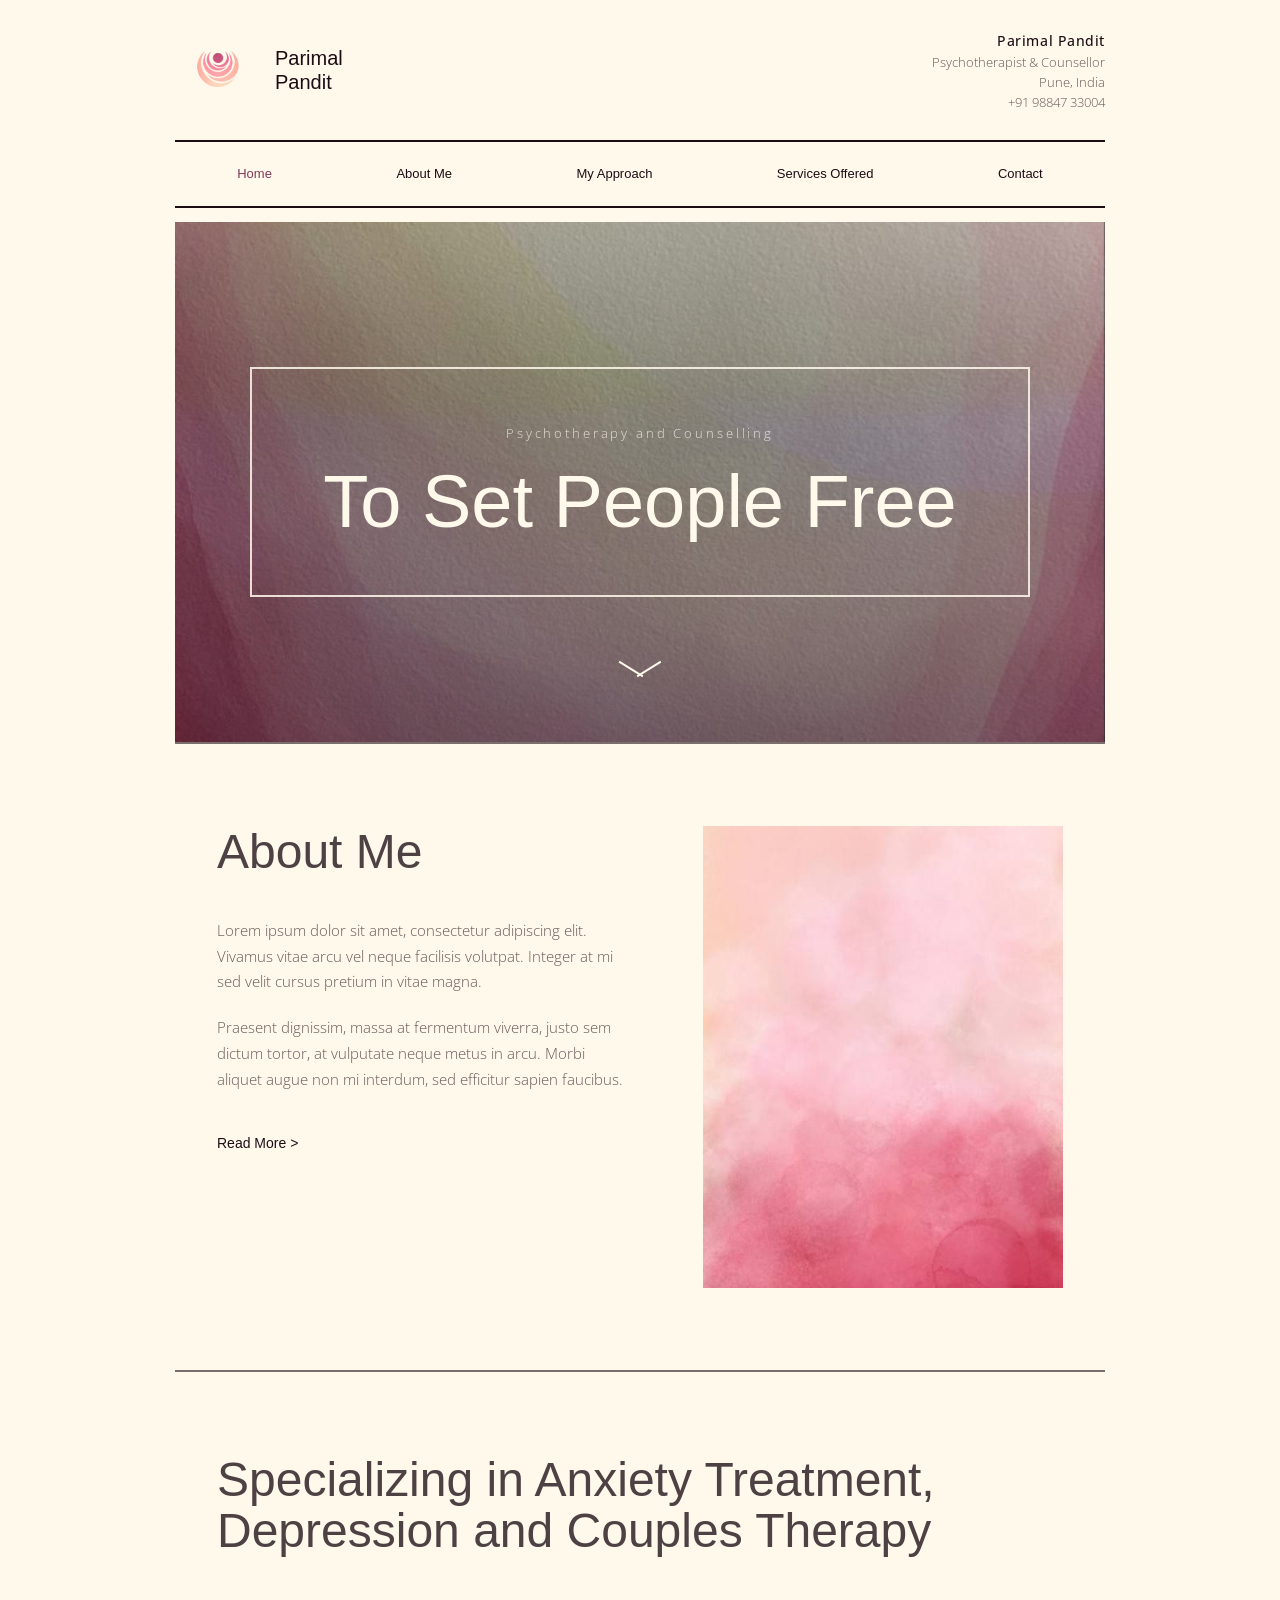
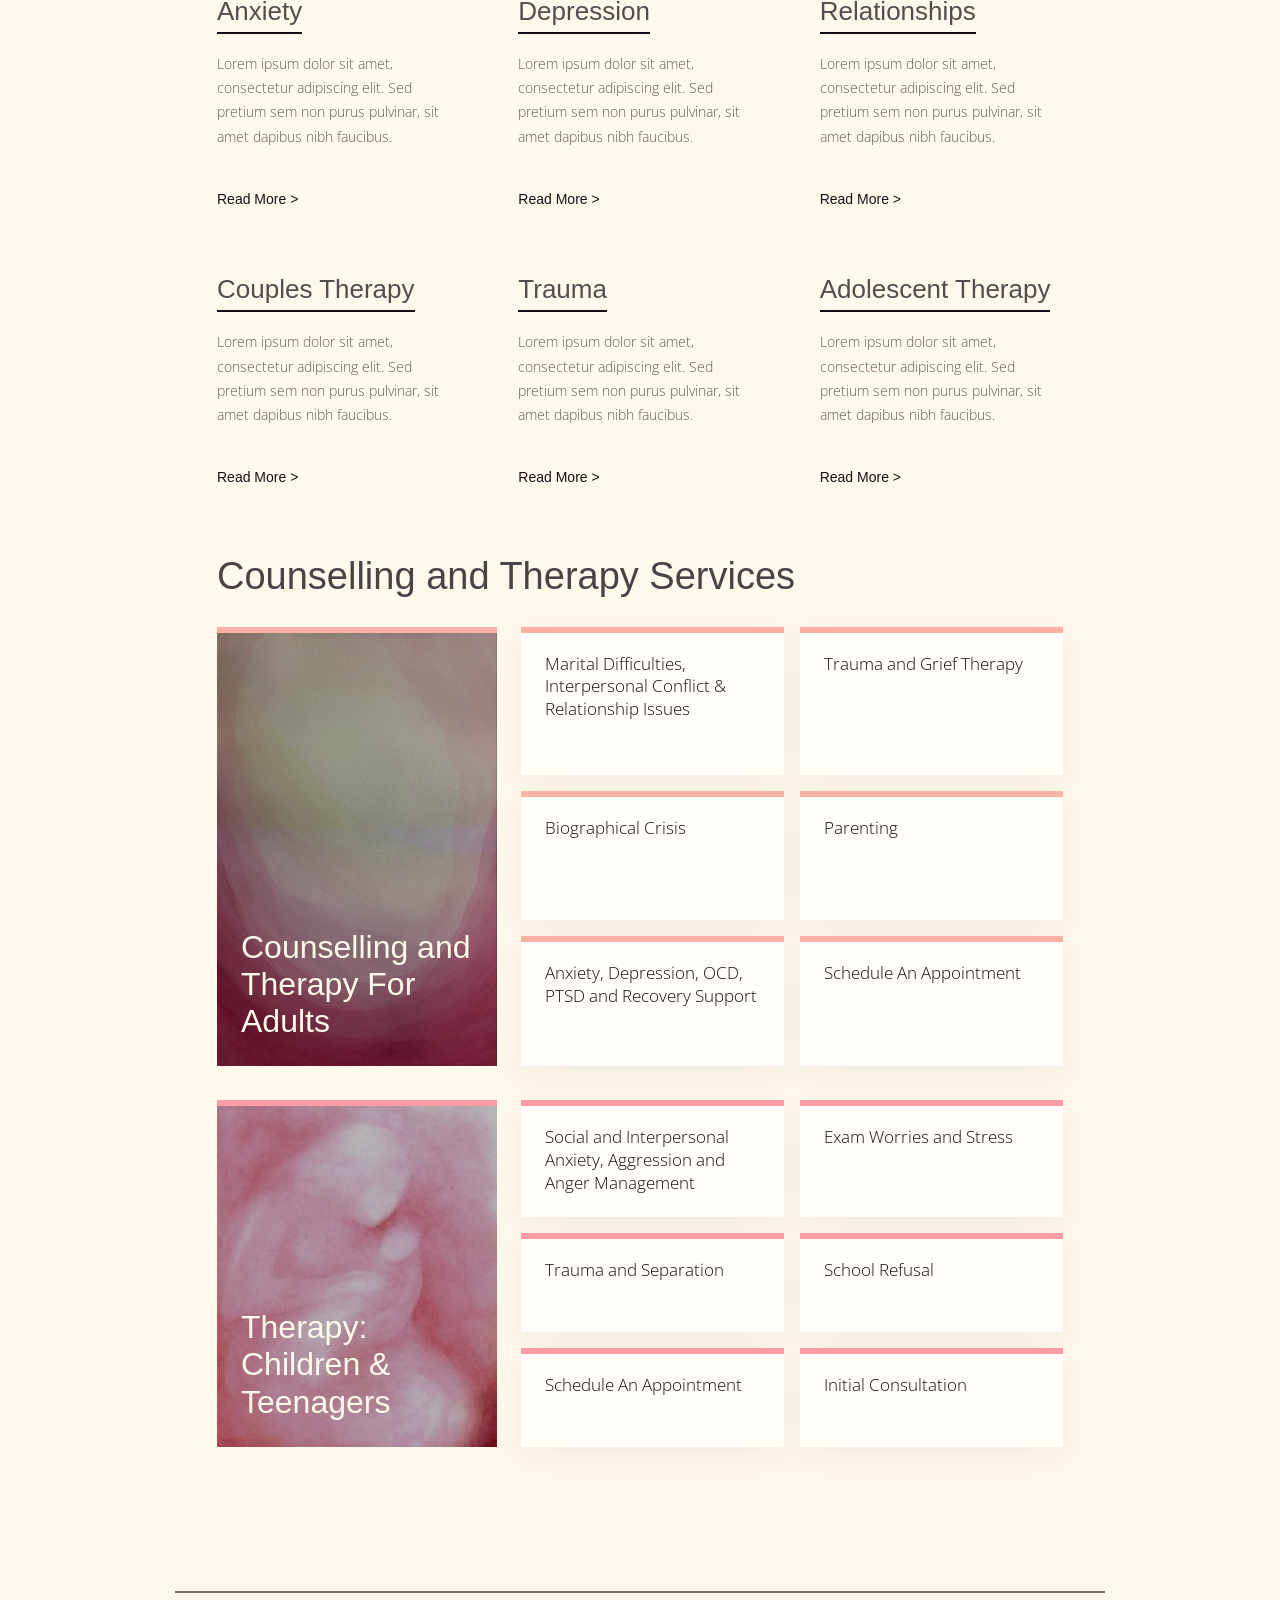
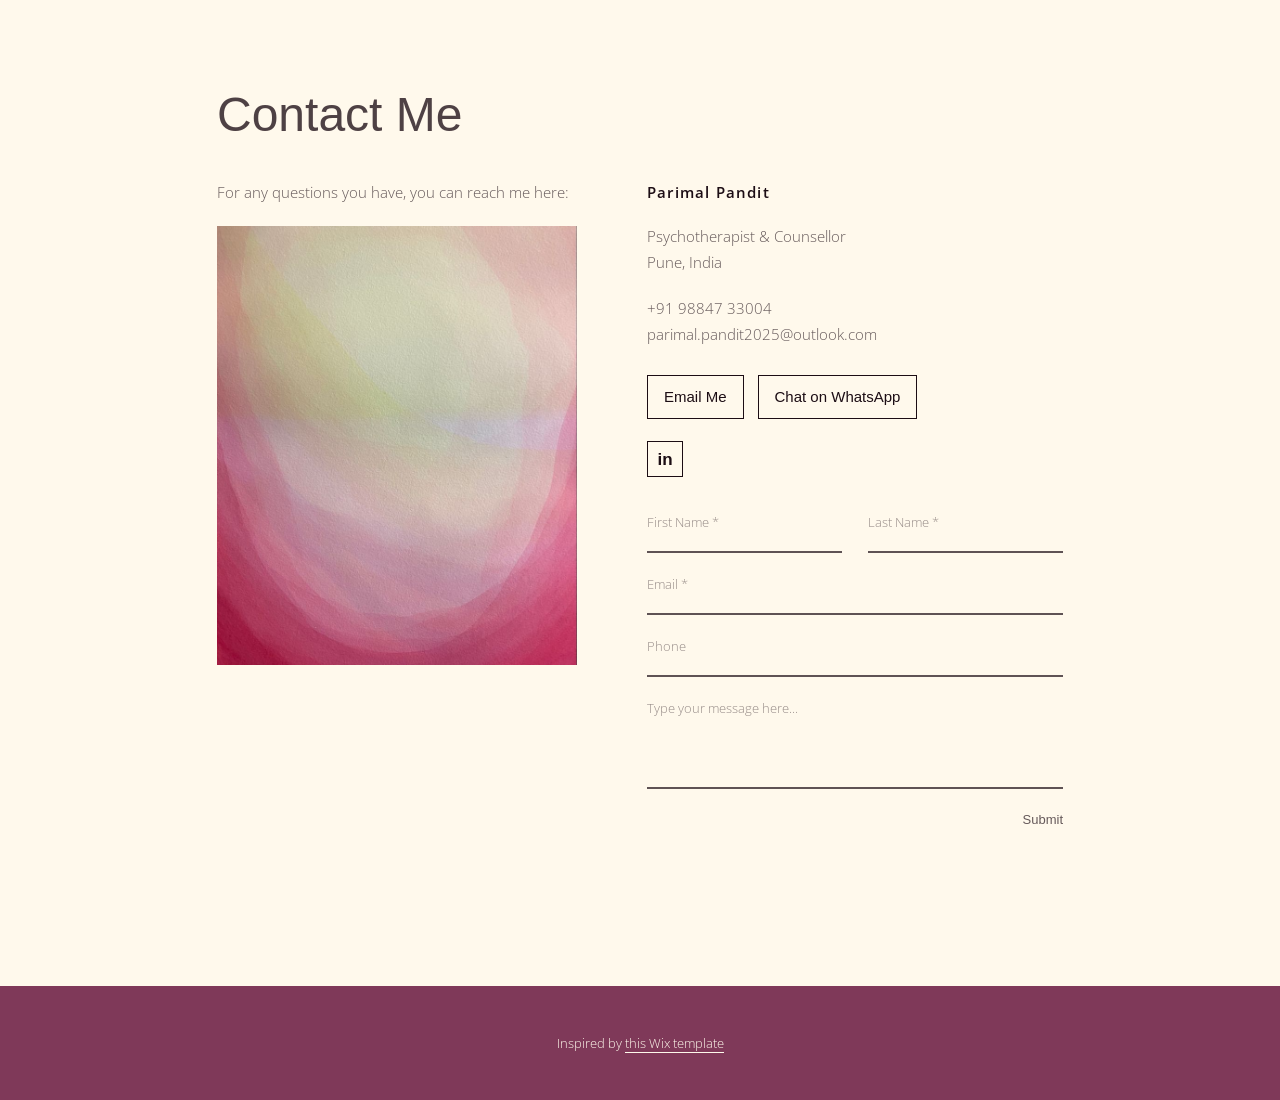
==== index.html @ c257d852 "init" ====
<!doctype html>
<html lang="en">
  <head>
    <meta charset="utf-8">
    <meta name="viewport" content="width=device-width, initial-scale=1">
    <title>Parimal Pandit | Psychotherapist &amp; Counsellor</title>
    <meta name="description" content="Personal website for psychotherapist and counsellor Parimal Pandit.">
    <link rel="icon" type="image/png" href="assets/logo.png">
    <link rel="stylesheet" href="styles.css">
  </head>
  <body>
    <header class="site-header site-shell">
      <div class="brand-row">
        <a class="brand-link" href="index.html" aria-label="Parimal Pandit home">
          <img class="brand-logo" src="assets/logo.png" alt="Parimal Pandit logo">
          <span class="brand-name"><span>Parimal</span><span>Pandit</span></span>
        </a>
        <address class="header-contact">
          <strong>Parimal Pandit</strong>
          Psychotherapist &amp; Counsellor<br>
          Pune, India<br>
          +91 98847 33004
        </address>
      </div>
      <div class="nav-wrap">
        <button class="menu-toggle" type="button" aria-label="Toggle navigation" aria-expanded="false"><span></span></button>
        <nav class="main-nav" aria-label="Main navigation">
          <a class="active" href="index.html">Home</a>
          <a href="about.html">About Me</a>
          <a href="approach.html">My Approach</a>
          <a href="services.html">Services Offered</a>
          <a href="contact.html">Contact</a>
        </nav>
      </div>
    </header>

    <main class="site-shell">
      <section class="hero" style="--hero-image: url('assets/waldorf1.jpg');">
        <div class="hero-frame">
          <div>
            <div class="eyebrow">Psychotherapy and Counselling</div>
            <h1>To Set People Free</h1>
          </div>
        </div>
        <button class="scroll-arrow" type="button" aria-label="Scroll to About Me"></button>
      </section>

      <section class="section fade-section" id="about-preview">
        <div class="two-column">
          <div>
            <h2 class="section-title">About Me</h2>
            <p>Lorem ipsum dolor sit amet, consectetur adipiscing elit. Vivamus vitae arcu vel neque facilisis volutpat. Integer at mi sed velit cursus pretium in vitae magna.</p>
            <p>Praesent dignissim, massa at fermentum viverra, justo sem dictum tortor, at vulputate neque metus in arcu. Morbi aliquet augue non mi interdum, sed efficitur sapien faucibus.</p>
            <a class="link-more" href="about.html">Read More &gt;</a>
          </div>
          <img class="portrait" src="assets/waldorf3.jpg" alt="Soft Waldorf artwork in blush and berry tones">
        </div>
      </section>

      <section class="section fade-section">
        <h2 class="section-title">Specializing in Anxiety Treatment, Depression and Couples Therapy</h2>
        <div class="specialty-grid">
          <article class="specialty-card">
            <h3>Anxiety</h3>
            <p>Lorem ipsum dolor sit amet, consectetur adipiscing elit. Sed pretium sem non purus pulvinar, sit amet dapibus nibh faucibus.</p>
            <a class="link-more" href="services.html#anxiety">Read More &gt;</a>
          </article>
          <article class="specialty-card">
            <h3>Depression</h3>
            <p>Lorem ipsum dolor sit amet, consectetur adipiscing elit. Sed pretium sem non purus pulvinar, sit amet dapibus nibh faucibus.</p>
            <a class="link-more" href="services.html#depression">Read More &gt;</a>
          </article>
          <article class="specialty-card">
            <h3>Relationships</h3>
            <p>Lorem ipsum dolor sit amet, consectetur adipiscing elit. Sed pretium sem non purus pulvinar, sit amet dapibus nibh faucibus.</p>
            <a class="link-more" href="services.html#relationships">Read More &gt;</a>
          </article>
          <article class="specialty-card">
            <h3>Couples Therapy</h3>
            <p>Lorem ipsum dolor sit amet, consectetur adipiscing elit. Sed pretium sem non purus pulvinar, sit amet dapibus nibh faucibus.</p>
            <a class="link-more" href="services.html#couples">Read More &gt;</a>
          </article>
          <article class="specialty-card">
            <h3>Trauma</h3>
            <p>Lorem ipsum dolor sit amet, consectetur adipiscing elit. Sed pretium sem non purus pulvinar, sit amet dapibus nibh faucibus.</p>
            <a class="link-more" href="services.html#trauma">Read More &gt;</a>
          </article>
          <article class="specialty-card">
            <h3>Adolescent Therapy</h3>
            <p>Lorem ipsum dolor sit amet, consectetur adipiscing elit. Sed pretium sem non purus pulvinar, sit amet dapibus nibh faucibus.</p>
            <a class="link-more" href="services.html#adolescent">Read More &gt;</a>
          </article>
        </div>

        <div class="alternate-services">
          <h2>Counselling and Therapy Services</h2>
          <div class="service-category adult-services">
            <div class="category-panel">
              <img class="category-image" src="assets/waldorf1.jpg" alt="Waldorf artwork for adult therapy">
              <h3>Counselling and Therapy For Adults</h3>
            </div>
            <div class="service-tile-grid">
              <a class="service-tile" href="services.html#relationships">Marital Difficulties, Interpersonal Conflict &amp; Relationship Issues</a>
              <a class="service-tile" href="services.html#trauma">Trauma and Grief Therapy</a>
              <a class="service-tile" href="services.html#depression">Biographical Crisis</a>
              <a class="service-tile" href="services.html#parenting">Parenting</a>
              <a class="service-tile" href="services.html#anxiety">Anxiety, Depression, OCD, PTSD and Recovery Support</a>
              <a class="service-tile" href="contact.html">Schedule An Appointment</a>
            </div>
          </div>
          <div class="service-category youth-services">
            <div class="category-panel">
              <img class="category-image" src="assets/waldorf2.jpg" alt="Waldorf artwork for child and teen therapy">
              <h3>Therapy: Children &amp; Teenagers</h3>
            </div>
            <div class="service-tile-grid">
              <a class="service-tile" href="services.html#adolescent">Social and Interpersonal Anxiety, Aggression and Anger Management</a>
              <a class="service-tile" href="services.html#adolescent">Exam Worries and Stress</a>
              <a class="service-tile" href="services.html#trauma">Trauma and Separation</a>
              <a class="service-tile" href="services.html#adolescent">School Refusal</a>
              <a class="service-tile" href="contact.html">Schedule An Appointment</a>
              <a class="service-tile" href="contact.html">Initial Consultation</a>
            </div>
          </div>
        </div>
      </section>

      <section class="section contact-section fade-section">
        <h2 class="section-title">Contact Me</h2>
        <div class="contact-block">
          <div>
            <p>For any questions you have, you can reach me here:</p>
            <img class="contact-image" src="assets/waldorf1.jpg" alt="Soft Waldorf artwork in pink and cream">
          </div>
          <div class="contact-details">
            <strong>Parimal Pandit</strong>
            <p>Psychotherapist &amp; Counsellor<br>Pune, India</p>
            <p>+91 98847 33004<br>parimal.pandit2025@outlook.com</p>
            <div class="contact-actions">
              <a class="contact-action" href="mailto:parimal.pandit2025@outlook.com">Email Me</a>
              <a class="contact-action" href="https://wa.me/919884733004" target="_blank" rel="noopener">Chat on WhatsApp</a>
            </div>
            <div class="social-links" aria-label="Social links">
              <a class="social-link" href="https://www.linkedin.com/in/parimal-pandit/" target="_blank" rel="noopener" aria-label="LinkedIn">in</a>
            </div>
            <div class="placeholder-form" aria-label="Contact form placeholder">
              <div class="form-row">
                <div class="field">First Name *</div>
                <div class="field">Last Name *</div>
              </div>
              <div class="field">Email *</div>
              <div class="field">Phone</div>
              <div class="field message-field">Type your message here...</div>
              <span class="submit-note">Submit</span>
            </div>
          </div>
        </div>
      </section>
    </main>

    <footer class="site-footer">Inspired by <a href="https://www.wix.com/website-template/view/html/2077?originUrl=https%3A%2F%2Fwww.wix.com%2Fwebsite%2Ftemplates%3Fcriteria%3DCounselling%2BProfessional%26page%3D2&amp;tpClick=view_button&amp;esi=bfe57ac5-c9e4-4054-bc89-b9bd204e4004" target="_blank" rel="noopener">this Wix template</a></footer>
    <script src="script.js"></script>
  </body>
</html>
---- styles.css ----
@import url("https://fonts.googleapis.com/css2?family=Open+Sans:wght@300;400;600;700&display=swap");

:root {
  --heading-font: Futura, "Futura PT", "Avenir Next", Avenir, Montserrat, sans-serif;
  --body-font: "Open Sans", "Helvetica Neue", Arial, sans-serif;
}

:root {
  --coffee-bean: #1c0d14;
  --vintage-berry: #7f3959;
  --cotton-candy: #fc9ca7;
  --powder-blush: #fcb1a6;
  --almond-silk: #ffdccc;
  --floral-white: #fff9ec;
  --paper: #fffdf7;
  --line: rgba(28, 13, 20, 0.58);
  --muted: rgba(28, 13, 20, 0.68);
  --shadow: 0 18px 46px rgba(28, 13, 20, 0.08);
}

* {
  box-sizing: border-box;
}

html {
  scroll-behavior: smooth;
}

body {
  margin: 0;
  background: var(--floral-white);
  color: var(--coffee-bean);
  font-family: var(--body-font);
  font-size: 15px;
  font-weight: 300;
  line-height: 1.72;
}

body.menu-open {
  overflow: hidden;
}

img {
  display: block;
  max-width: 100%;
}

a {
  color: inherit;
  text-decoration: none;
}

p {
  margin: 0 0 20px;
  color: var(--muted);
  font-weight: 300;
}

.site-shell {
  width: min(930px, calc(100% - 36px));
  margin: 0 auto;
}

.site-header {
  padding-top: 28px;
}

.brand-row {
  display: flex;
  align-items: center;
  justify-content: space-between;
  gap: 28px;
  padding-bottom: 26px;
}

.brand-link {
  display: inline-flex;
  align-items: center;
  gap: 14px;
}

.brand-logo {
  width: 86px;
  height: 86px;
  object-fit: contain;
}

.brand-name {
  display: grid;
  gap: 2px;
  font-family: var(--heading-font);
  font-size: 20px;
  font-weight: 300;
  line-height: 1.08;
  letter-spacing: 0;
}

.header-contact {
  text-align: right;
  color: var(--muted);
  font-size: 13px;
  font-style: normal;
  line-height: 1.55;
}

.header-contact strong {
  display: block;
  color: var(--coffee-bean);
  font-size: 14px;
  font-weight: 500;
  letter-spacing: 0.04em;
}

.nav-wrap {
  border-top: 2px solid var(--coffee-bean);
  border-bottom: 2px solid var(--coffee-bean);
  position: relative;
}

.menu-toggle {
  display: none;
  width: 44px;
  height: 44px;
  margin: 0 auto;
  border: 0;
  background: transparent;
  color: var(--coffee-bean);
  cursor: pointer;
}

.menu-toggle span,
.menu-toggle::before,
.menu-toggle::after {
  display: block;
  width: 22px;
  height: 2px;
  margin: 5px auto;
  content: "";
  background: currentColor;
  transition: transform 180ms ease, opacity 180ms ease;
}

.menu-open .menu-toggle span {
  opacity: 0;
}

.menu-open .menu-toggle::before {
  transform: translateY(7px) rotate(45deg);
}

.menu-open .menu-toggle::after {
  transform: translateY(-7px) rotate(-45deg);
}

.main-nav {
  display: flex;
  align-items: center;
  justify-content: space-around;
  min-height: 64px;
}

.main-nav a {
  padding: 18px 12px;
  color: var(--coffee-bean);
  font-family: var(--heading-font);
  font-size: 13px;
  font-weight: 300;
  transition: color 180ms ease;
}

.main-nav a:hover,
.main-nav a:focus,
.main-nav a.active {
  color: var(--vintage-berry);
}

.hero {
  margin-top: 14px;
  min-height: 520px;
  display: grid;
  place-items: center;
  position: relative;
  overflow: hidden;
  background: var(--coffee-bean);
}

.hero::before {
  position: absolute;
  inset: 0;
  content: "";
  background: linear-gradient(rgba(28, 13, 20, 0.22), rgba(28, 13, 20, 0.5)),
    var(--hero-image) center / cover;
  filter: saturate(0.9);
}

.hero-frame {
  position: relative;
  width: min(780px, calc(100% - 72px));
  min-height: 230px;
  display: grid;
  place-items: center;
  border: 2px solid rgba(255, 249, 236, 0.86);
  color: var(--floral-white);
  text-align: center;
  padding: 40px 24px;
}

.eyebrow {
  margin-bottom: 18px;
  font-size: 13px;
  letter-spacing: 0.22em;
  color: rgba(255, 249, 236, 0.82);
}

h1,
h2,
h3 {
  margin: 0;
  font-family: var(--heading-font);
  font-weight: 300;
  line-height: 1.08;
  letter-spacing: 0;
}

.hero h1 {
  font-size: clamp(44px, 8vw, 74px);
  color: var(--floral-white);
}

.scroll-arrow {
  position: absolute;
  bottom: 48px;
  left: 50%;
  width: 58px;
  height: 44px;
  transform: translateX(-50%);
  border: 0;
  background: transparent;
  color: var(--floral-white);
  cursor: pointer;
}

.scroll-arrow::before,
.scroll-arrow::after {
  position: absolute;
  top: 18px;
  width: 28px;
  height: 2px;
  content: "";
  background: currentColor;
}

.scroll-arrow::before {
  left: 6px;
  transform: rotate(32deg);
}

.scroll-arrow::after {
  right: 6px;
  transform: rotate(-32deg);
}

.section {
  padding: 82px 42px;
  border-top: 2px solid var(--line);
}

.contact-section {
  margin-top: 28px;
  padding-top: 96px;
}

.section:first-child {
  border-top: 0;
}

.section-title {
  margin-bottom: 40px;
  font-size: clamp(34px, 4vw, 48px);
  color: rgba(28, 13, 20, 0.78);
}

.page-title {
  padding-top: 44px;
  border-top: 2px solid var(--line);
}

.two-column {
  display: grid;
  grid-template-columns: minmax(0, 1fr) minmax(280px, 360px);
  gap: 74px;
  align-items: start;
}

.text-columns {
  display: grid;
  grid-template-columns: 1fr 1fr;
  gap: 58px;
}

.portrait,
.wide-image,
.contact-image,
.category-image {
  width: 100%;
  object-fit: cover;
  background: var(--almond-silk);
}

.portrait {
  aspect-ratio: 0.78;
  min-height: 430px;
}

.wide-image {
  aspect-ratio: 2.4;
  margin-bottom: 42px;
}

.link-more,
.back-link {
  display: inline-flex;
  align-items: center;
  margin-top: 18px;
  color: var(--coffee-bean);
  font-family: var(--heading-font);
  font-size: 14px;
  font-weight: 500;
  transition: color 180ms ease;
}

.link-more:hover,
.link-more:focus,
.back-link:hover,
.back-link:focus {
  color: var(--vintage-berry);
}

.specialty-grid {
  display: grid;
  grid-template-columns: repeat(3, 1fr);
  gap: 64px 58px;
}

.specialty-card h3,
.service-detail h2 {
  display: inline-block;
  margin-bottom: 18px;
  padding-bottom: 7px;
  border-bottom: 2px solid var(--coffee-bean);
  color: rgba(28, 13, 20, 0.74);
  font-size: 26px;
  font-style: normal;
}

.specialty-card p {
  font-size: 14px;
}

.alternate-services {
  padding-top: 66px;
}

.alternate-services h2 {
  margin-bottom: 30px;
  color: rgba(28, 13, 20, 0.78);
  font-size: clamp(28px, 3vw, 38px);
}

.service-category {
  display: grid;
  grid-template-columns: minmax(220px, 280px) 1fr;
  gap: 24px;
  margin-bottom: 34px;
  --category-accent: var(--powder-blush);
}

.adult-services {
  --category-accent: var(--powder-blush);
}

.youth-services {
  --category-accent: var(--cotton-candy);
}

.category-image {
  min-height: 236px;
  height: 100%;
  filter: brightness(0.72) saturate(0.82);
}

.category-panel {
  position: relative;
  overflow: hidden;
  border-top: 6px solid var(--category-accent);
}

.category-panel h3 {
  position: absolute;
  inset: auto 24px 26px 24px;
  color: var(--floral-white);
  font-family: var(--heading-font);
  font-size: clamp(24px, 2.6vw, 32px);
  font-weight: 300;
  line-height: 1.16;
}

.service-tile-grid {
  display: grid;
  grid-template-columns: repeat(2, 1fr);
  gap: 16px;
}

.service-tile {
  min-height: 96px;
  padding: 20px 24px;
  border-top: 6px solid var(--category-accent);
  background: var(--paper);
  color: var(--coffee-bean);
  font-weight: 300;
  font-size: 17px;
  line-height: 1.34;
  box-shadow: 0 10px 28px rgba(28, 13, 20, 0.055);
  transition: border-color 180ms ease, color 180ms ease, transform 180ms ease;
}

.service-tile:hover,
.service-tile:focus {
  border-top-color: var(--vintage-berry);
  color: var(--vintage-berry);
  transform: translateY(-2px);
}

.page-hero {
  margin-top: 58px;
}

.banner {
  margin-top: 14px;
  padding: 62px 46px;
  background: var(--coffee-bean);
  color: var(--floral-white);
}

.banner h1 {
  max-width: 620px;
  font-size: clamp(38px, 5vw, 58px);
}

.page-content {
  padding: 68px 42px 72px;
}

.service-list {
  display: grid;
  gap: 62px;
}

.service-detail {
  border-bottom: 2px solid var(--line);
  padding-bottom: 44px;
}

.service-detail:last-child {
  border-bottom: 0;
}

.service-detail p {
  max-width: 820px;
}

.meta-row {
  display: flex;
  flex-wrap: wrap;
  gap: 12px;
  margin-top: 22px;
}

.tag,
.price {
  display: inline-flex;
  align-items: center;
  justify-content: center;
  min-height: 38px;
  padding: 8px 16px;
  border: 1px solid var(--coffee-bean);
  color: var(--coffee-bean);
  background: transparent;
  font-weight: 600;
  font-size: 12px;
  letter-spacing: 0.12em;
  text-transform: uppercase;
  transition: background 180ms ease, color 180ms ease, border-color 180ms ease;
}

.price {
  font-size: 16px;
  letter-spacing: 0.05em;
}

.tag:hover,
.tag:focus,
.price:hover,
.price:focus {
  background: var(--coffee-bean);
  border-color: var(--coffee-bean);
  color: var(--floral-white);
}

.contact-block {
  display: grid;
  grid-template-columns: minmax(260px, 360px) 1fr;
  gap: 70px;
}

.contact-image {
  aspect-ratio: 0.82;
}

.contact-details {
  color: var(--muted);
}

.contact-details strong {
  display: block;
  margin-bottom: 18px;
  color: var(--coffee-bean);
  font-weight: 600;
  letter-spacing: 0.08em;
}

.contact-actions {
  display: flex;
  flex-wrap: wrap;
  gap: 14px;
  margin-top: 28px;
}

.contact-action {
  display: inline-flex;
  align-items: center;
  justify-content: center;
  min-height: 42px;
  padding: 8px 16px;
  width: fit-content;
  border: 1px solid var(--coffee-bean);
  color: var(--coffee-bean);
  font-family: var(--heading-font);
  font-weight: 400;
  transition: background 180ms ease, color 180ms ease, border-color 180ms ease;
}

.contact-action:hover,
.contact-action:focus {
  background: var(--coffee-bean);
  color: var(--floral-white);
  border-color: var(--coffee-bean);
}

.social-links {
  display: flex;
  gap: 12px;
  margin-top: 22px;
}

.social-link {
  display: inline-grid;
  width: 36px;
  height: 36px;
  place-items: center;
  border: 1px solid var(--coffee-bean);
  color: var(--coffee-bean);
  font-family: Arial, sans-serif;
  font-size: 17px;
  font-weight: 700;
  line-height: 1;
  transition: background 180ms ease, color 180ms ease, border-color 180ms ease;
}

.social-link:hover,
.social-link:focus {
  background: var(--vintage-berry);
  color: var(--floral-white);
  border-color: var(--vintage-berry);
}

.placeholder-form {
  margin-top: 34px;
  display: grid;
  gap: 20px;
}

.form-row {
  display: grid;
  grid-template-columns: 1fr 1fr;
  gap: 26px;
}

.field {
  min-height: 42px;
  border-bottom: 2px solid rgba(28, 13, 20, 0.7);
  color: rgba(28, 13, 20, 0.46);
  font-size: 13px;
  font-weight: 300;
}

.message-field {
  min-height: 92px;
}

.submit-note {
  justify-self: end;
  color: var(--muted);
  font-family: var(--heading-font);
  font-size: 13px;
  font-weight: 300;
}

.site-footer {
  margin-top: 72px;
  padding: 46px 20px;
  background: var(--vintage-berry);
  color: var(--floral-white);
  text-align: center;
  font-size: 13px;
}

.site-footer a {
  border-bottom: 1px solid currentColor;
}

.fade-section {
  opacity: 0;
  transform: translateY(24px);
  transition: opacity 700ms ease, transform 700ms ease;
}

.fade-section.is-visible {
  opacity: 1;
  transform: translateY(0);
}

@media (prefers-reduced-motion: reduce) {
  html {
    scroll-behavior: auto;
  }

  .fade-section {
    opacity: 1;
    transform: none;
    transition: none;
  }
}

@media (max-width: 820px) {
  .brand-row,
  .two-column,
  .text-columns,
  .service-category,
  .contact-block {
    grid-template-columns: 1fr;
  }

  .brand-row {
    display: grid;
    justify-items: center;
    text-align: center;
  }

  .header-contact {
    text-align: center;
  }

  .menu-toggle {
    display: block;
  }

  .main-nav {
    display: none;
    min-height: 0;
    padding: 8px 0 18px;
  }

  .menu-open .main-nav {
    display: grid;
  }

  .main-nav a {
    text-align: center;
    padding: 10px 12px;
  }

  .hero {
    min-height: 470px;
  }

  .hero-frame {
    width: min(100% - 36px, 680px);
  }

  .section,
  .page-content {
    padding-left: 0;
    padding-right: 0;
  }

  .specialty-grid,
  .service-tile-grid {
    grid-template-columns: 1fr;
  }

  .category-image {
    min-height: 260px;
  }

  .form-row {
    grid-template-columns: 1fr;
  }
}

@media (max-width: 520px) {
  .site-shell {
    width: min(100% - 26px, 930px);
  }

  .site-header {
    padding-top: 18px;
  }

  .brand-logo {
    width: 74px;
    height: 74px;
  }

  .hero {
    min-height: 430px;
  }

  .section {
    padding-top: 58px;
    padding-bottom: 58px;
  }

  .service-tile {
    padding: 24px;
  }
}
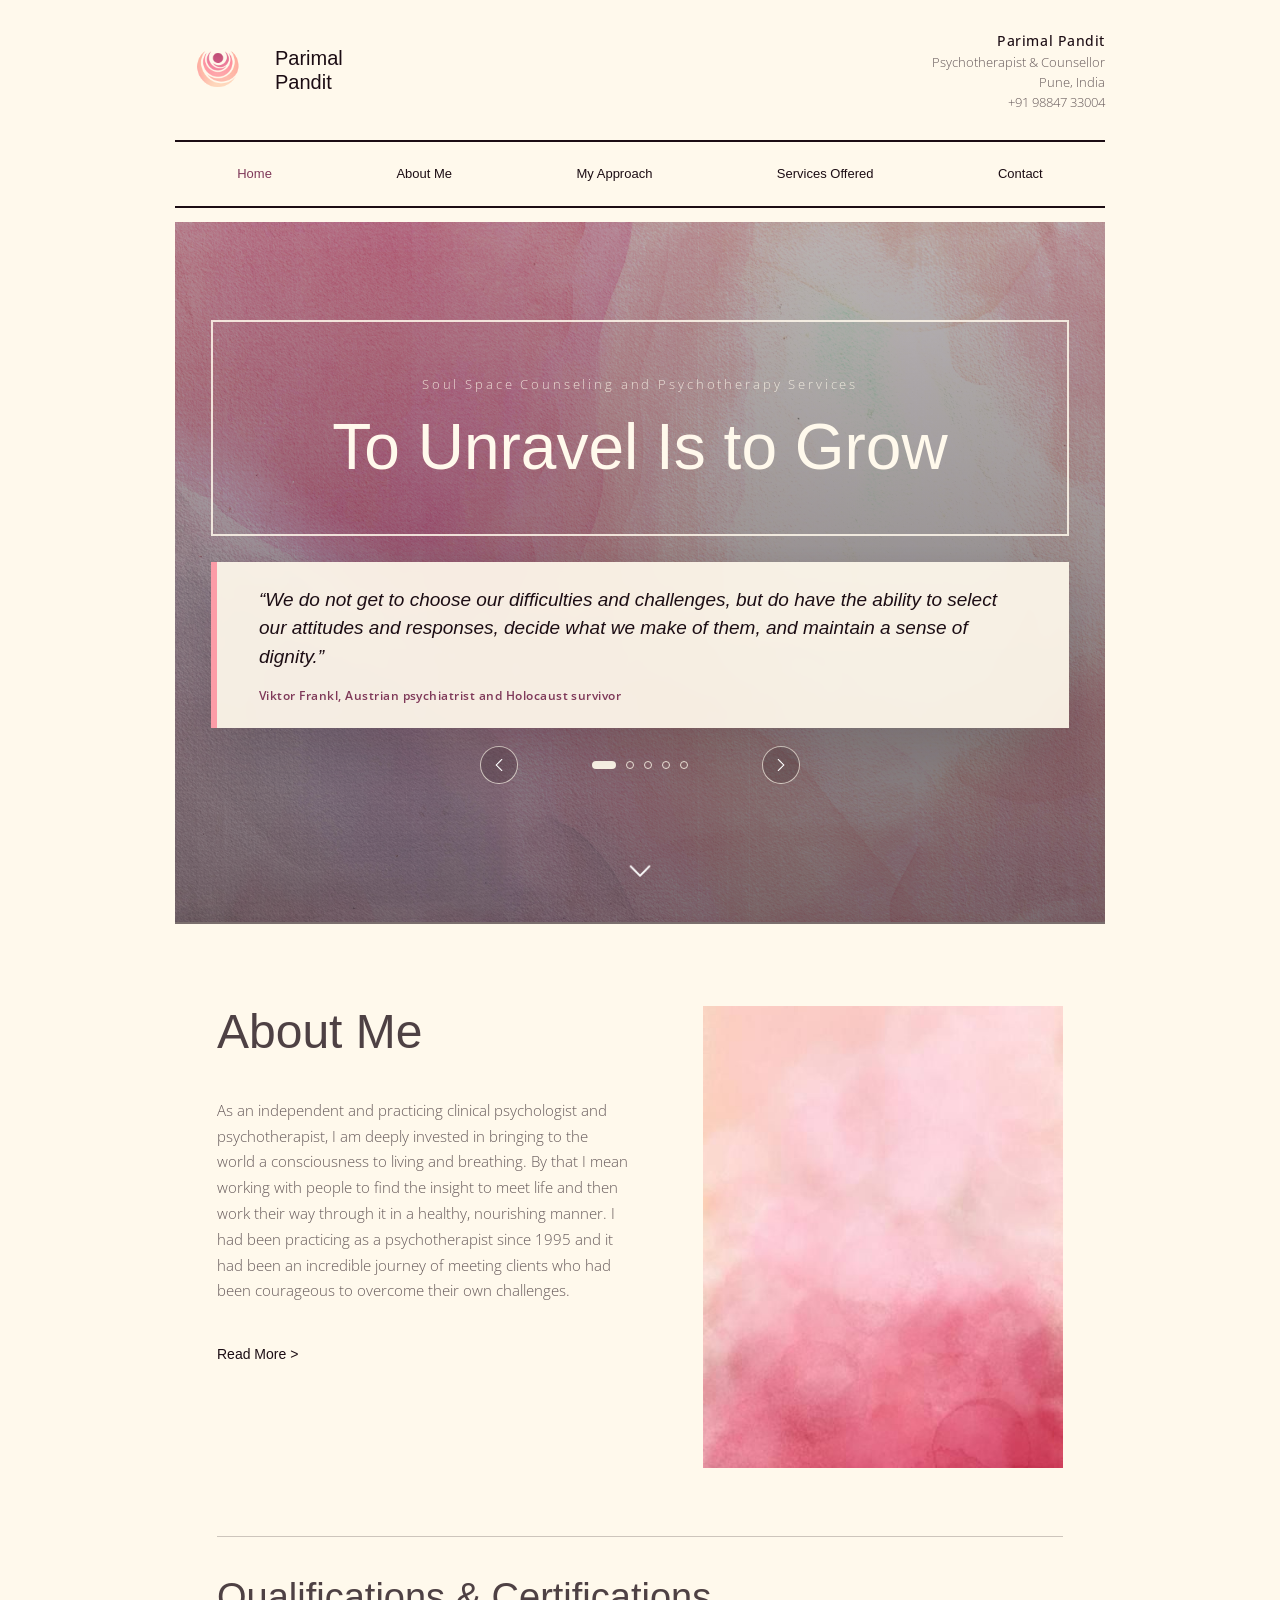
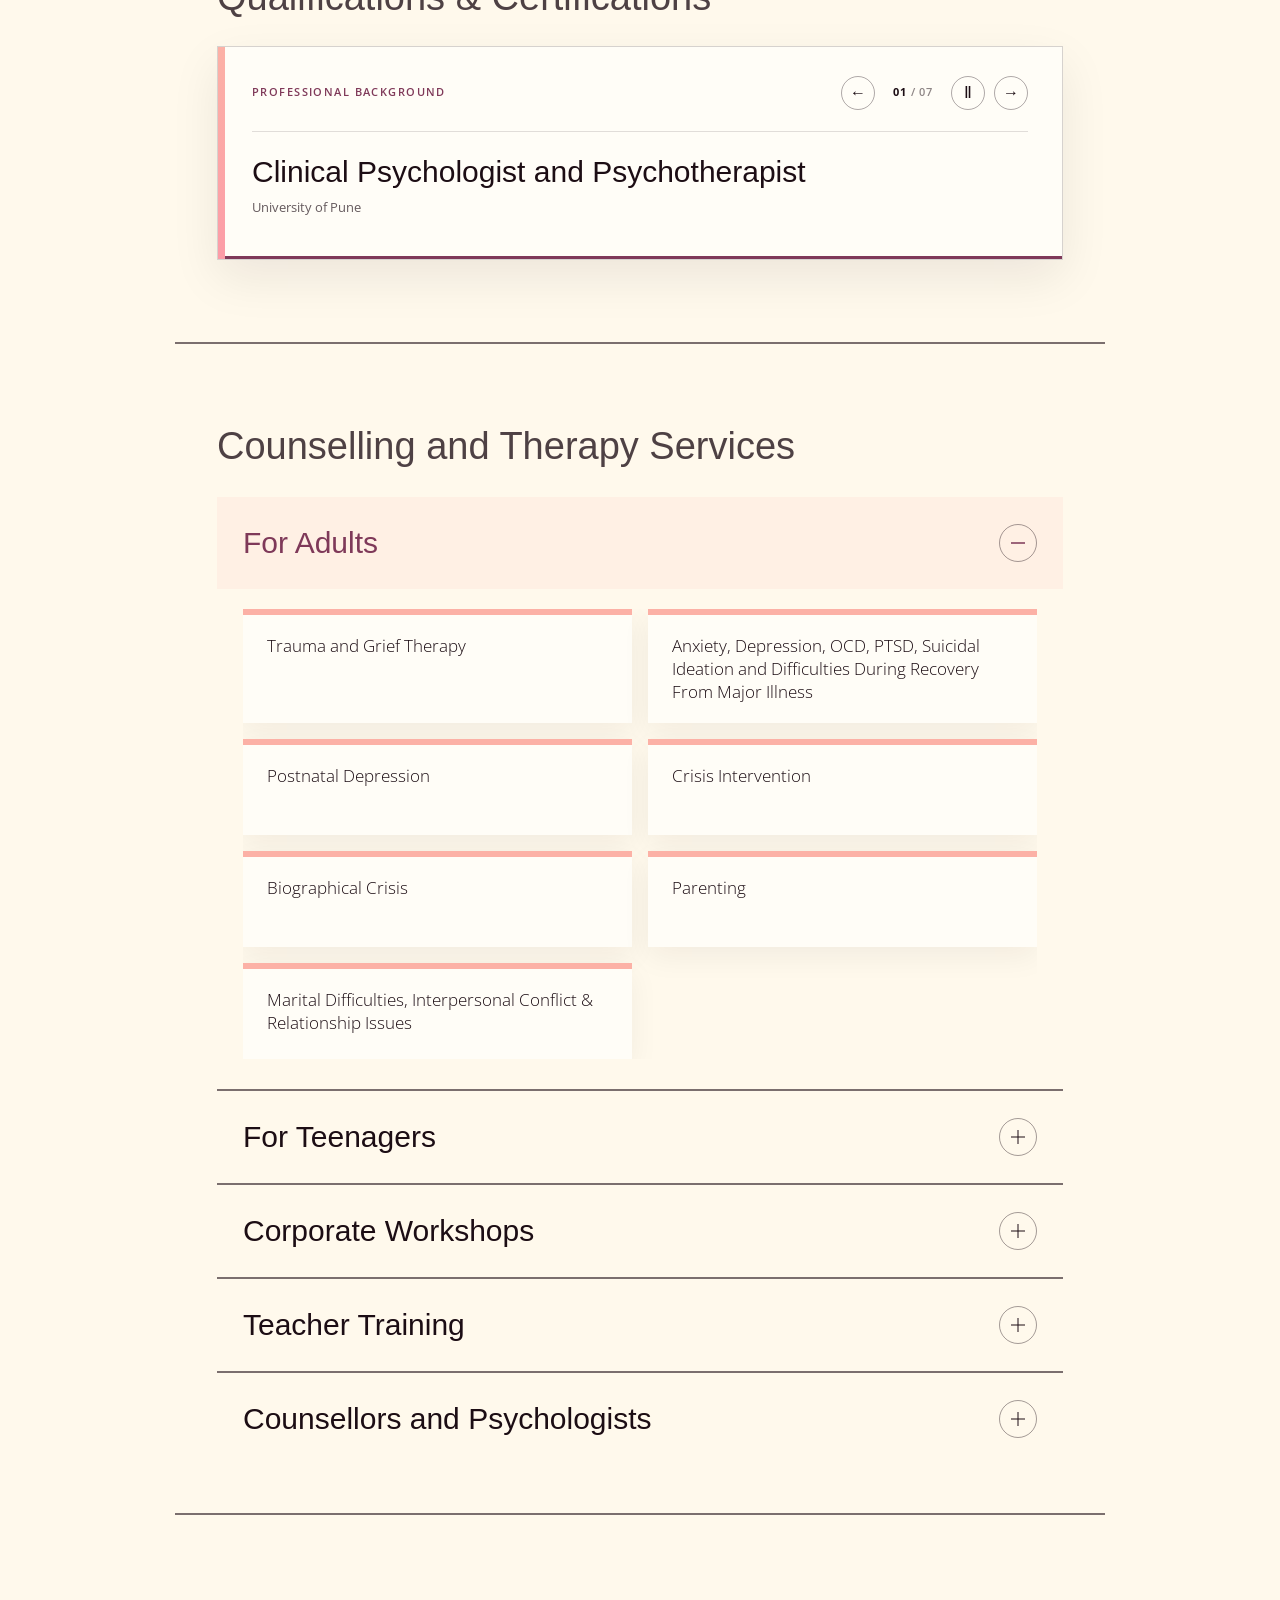
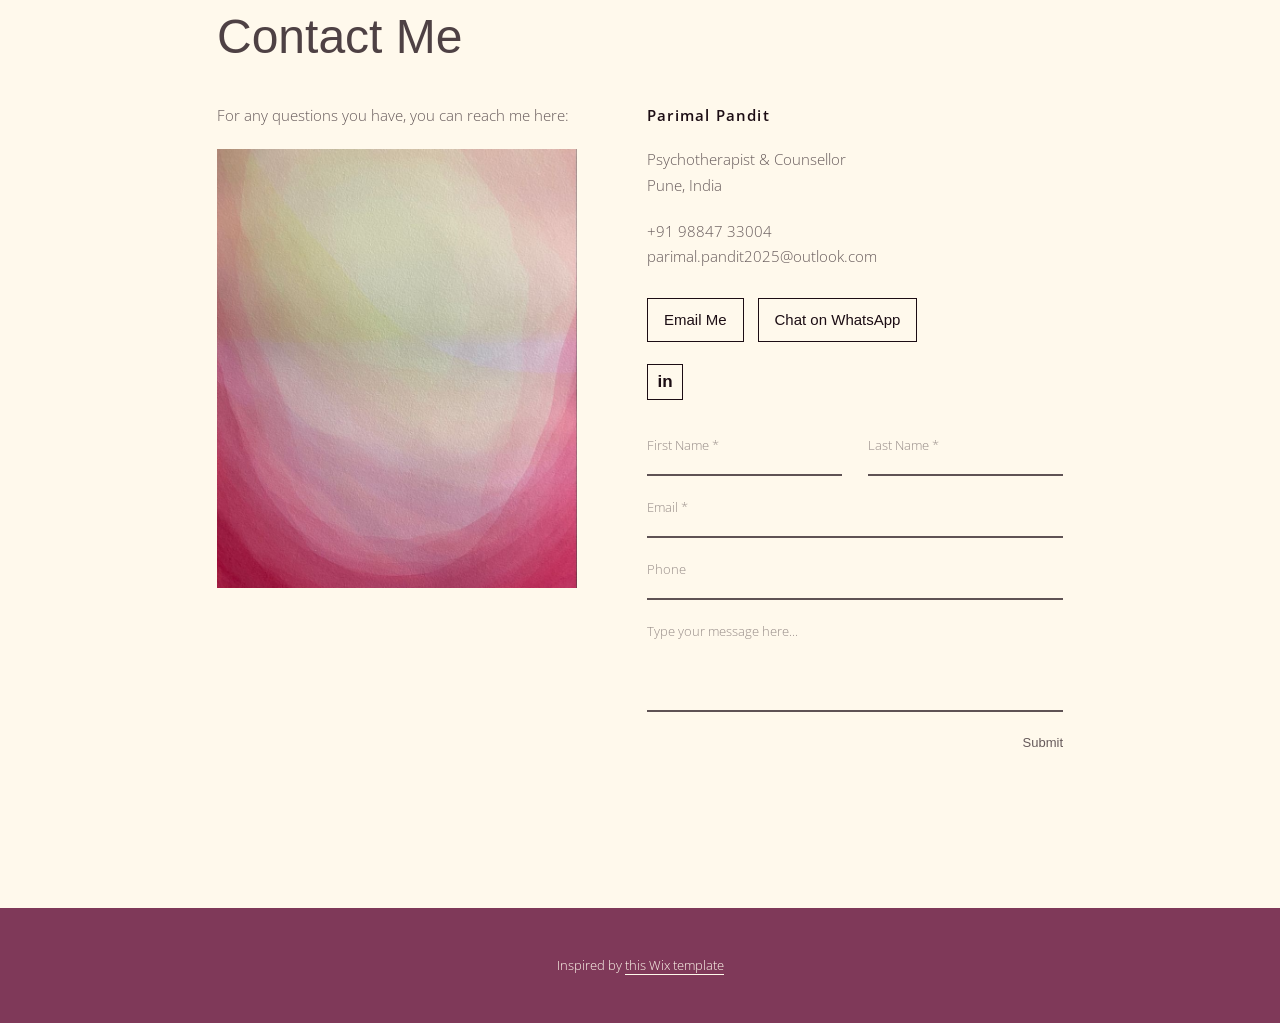
==== commit 617b75ba: "updates" ====
--- a/index.html
+++ b/index.html
@@ -6,7 +6,7 @@
     <title>Parimal Pandit | Psychotherapist &amp; Counsellor</title>
     <meta name="description" content="Personal website for psychotherapist and counsellor Parimal Pandit.">
     <link rel="icon" type="image/png" href="assets/logo.png">
-    <link rel="stylesheet" href="styles.css">
+    <link rel="stylesheet" href="styles.css?v=quote-card-refinement">
   </head>
   <body>
     <header class="site-header site-shell">
@@ -35,92 +35,161 @@
     </header>
 
     <main class="site-shell">
-      <section class="hero" style="--hero-image: url('assets/waldorf1.jpg');">
-        <div class="hero-frame">
-          <div>
-            <div class="eyebrow">Psychotherapy and Counselling</div>
-            <h1>To Set People Free</h1>
-          </div>
-        </div>
-        <button class="scroll-arrow" type="button" aria-label="Scroll to About Me"></button>
+      <section class="hero" style="--hero-image: url('assets/personal_paintings/pink_painting_2.png');">
+        <div class="hero-content">
+          <div class="hero-frame">
+            <div>
+              <div class="eyebrow">Soul Space Counseling and Psychotherapy Services</div>
+              <h1>To Unravel Is to Grow</h1>
+            </div>
+          </div>
+
+          <div class="quote-carousel" data-quote-carousel role="region" aria-roledescription="carousel" aria-label="Reflections on healing and personal growth">
+            <div class="quote-card" aria-live="polite" aria-atomic="true">
+              <blockquote>
+                <p data-quote-text>“We do not get to choose our difficulties and challenges, but do have the ability to select our attitudes and responses, decide what we make of them, and maintain a sense of dignity.”</p>
+                <footer data-quote-author>Viktor Frankl, Austrian psychiatrist and Holocaust survivor</footer>
+              </blockquote>
+            </div>
+            <div class="quote-carousel-controls">
+              <button class="quote-chevron" type="button" data-quote-previous aria-label="Previous quote">
+                <img src="assets/left-arrow.png" alt="">
+              </button>
+              <div class="quote-dots" aria-label="Choose a quote">
+                <button class="quote-dot is-active" type="button" data-quote-index="0" aria-label="Show quote 1" aria-current="true"></button>
+                <button class="quote-dot" type="button" data-quote-index="1" aria-label="Show quote 2"></button>
+                <button class="quote-dot" type="button" data-quote-index="2" aria-label="Show quote 3"></button>
+                <button class="quote-dot" type="button" data-quote-index="3" aria-label="Show quote 4"></button>
+                <button class="quote-dot" type="button" data-quote-index="4" aria-label="Show quote 5"></button>
+              </div>
+              <button class="quote-chevron" type="button" data-quote-next aria-label="Next quote">
+                <img src="assets/right-arrow.png" alt="">
+              </button>
+            </div>
+          </div>
+        </div>
+        <button class="scroll-arrow" type="button" aria-label="Scroll to About Me">
+          <img src="assets/down-arrow.png" alt="">
+        </button>
       </section>
 
       <section class="section fade-section" id="about-preview">
         <div class="two-column">
           <div>
             <h2 class="section-title">About Me</h2>
-            <p>Lorem ipsum dolor sit amet, consectetur adipiscing elit. Vivamus vitae arcu vel neque facilisis volutpat. Integer at mi sed velit cursus pretium in vitae magna.</p>
-            <p>Praesent dignissim, massa at fermentum viverra, justo sem dictum tortor, at vulputate neque metus in arcu. Morbi aliquet augue non mi interdum, sed efficitur sapien faucibus.</p>
+            <p>As an independent and practicing clinical psychologist and psychotherapist, I am deeply invested in bringing to the world a consciousness to living and breathing. By that I mean working with people to find the insight to meet life and then work their way through it in a healthy, nourishing manner. I had been practicing as a psychotherapist since 1995 and it had been an incredible journey of meeting clients who had been courageous to overcome their own challenges.</p>
             <a class="link-more" href="about.html">Read More &gt;</a>
           </div>
           <img class="portrait" src="assets/waldorf3.jpg" alt="Soft Waldorf artwork in blush and berry tones">
         </div>
-      </section>
-
-      <section class="section fade-section">
-        <h2 class="section-title">Specializing in Anxiety Treatment, Depression and Couples Therapy</h2>
-        <div class="specialty-grid">
-          <article class="specialty-card">
-            <h3>Anxiety</h3>
-            <p>Lorem ipsum dolor sit amet, consectetur adipiscing elit. Sed pretium sem non purus pulvinar, sit amet dapibus nibh faucibus.</p>
-            <a class="link-more" href="services.html#anxiety">Read More &gt;</a>
-          </article>
-          <article class="specialty-card">
-            <h3>Depression</h3>
-            <p>Lorem ipsum dolor sit amet, consectetur adipiscing elit. Sed pretium sem non purus pulvinar, sit amet dapibus nibh faucibus.</p>
-            <a class="link-more" href="services.html#depression">Read More &gt;</a>
-          </article>
-          <article class="specialty-card">
-            <h3>Relationships</h3>
-            <p>Lorem ipsum dolor sit amet, consectetur adipiscing elit. Sed pretium sem non purus pulvinar, sit amet dapibus nibh faucibus.</p>
-            <a class="link-more" href="services.html#relationships">Read More &gt;</a>
-          </article>
-          <article class="specialty-card">
-            <h3>Couples Therapy</h3>
-            <p>Lorem ipsum dolor sit amet, consectetur adipiscing elit. Sed pretium sem non purus pulvinar, sit amet dapibus nibh faucibus.</p>
-            <a class="link-more" href="services.html#couples">Read More &gt;</a>
-          </article>
-          <article class="specialty-card">
-            <h3>Trauma</h3>
-            <p>Lorem ipsum dolor sit amet, consectetur adipiscing elit. Sed pretium sem non purus pulvinar, sit amet dapibus nibh faucibus.</p>
-            <a class="link-more" href="services.html#trauma">Read More &gt;</a>
-          </article>
-          <article class="specialty-card">
-            <h3>Adolescent Therapy</h3>
-            <p>Lorem ipsum dolor sit amet, consectetur adipiscing elit. Sed pretium sem non purus pulvinar, sit amet dapibus nibh faucibus.</p>
-            <a class="link-more" href="services.html#adolescent">Read More &gt;</a>
-          </article>
-        </div>
-
+
+        <div class="credentials" aria-labelledby="credentials-title">
+          <div class="credentials-heading">
+            <h3 id="credentials-title">Qualifications &amp; Certifications</h3>
+          </div>
+          <div class="credentials-carousel-wrap">
+            <div class="credential-carousel" data-credential-carousel role="region" aria-roledescription="carousel" aria-label="Qualifications and certifications">
+              <div class="credential-carousel-topline">
+                <span class="credential-carousel-label">Professional Background</span>
+                <div class="credential-carousel-controls">
+                  <button type="button" data-carousel-previous aria-label="Previous certification">&larr;</button>
+                  <span class="credential-carousel-count" aria-hidden="true"><b data-carousel-index>01</b> / 07</span>
+                  <button type="button" data-carousel-toggle aria-label="Pause automatic rotation">Ⅱ</button>
+                  <button type="button" data-carousel-next aria-label="Next certification">&rarr;</button>
+                </div>
+              </div>
+              <article class="credential-carousel-slide" aria-live="polite" aria-atomic="true">
+                <strong data-carousel-title>Clinical Psychologist and Psychotherapist</strong>
+                <span data-carousel-issuer>University of Pune</span>
+              </article>
+              <div class="credential-carousel-progress" aria-hidden="true"><span></span></div>
+            </div>
+          </div>
+        </div>
+      </section>
+
+      <section class="section fade-section" id="services-preview">
         <div class="alternate-services">
           <h2>Counselling and Therapy Services</h2>
-          <div class="service-category adult-services">
-            <div class="category-panel">
-              <img class="category-image" src="assets/waldorf1.jpg" alt="Waldorf artwork for adult therapy">
-              <h3>Counselling and Therapy For Adults</h3>
-            </div>
-            <div class="service-tile-grid">
-              <a class="service-tile" href="services.html#relationships">Marital Difficulties, Interpersonal Conflict &amp; Relationship Issues</a>
-              <a class="service-tile" href="services.html#trauma">Trauma and Grief Therapy</a>
-              <a class="service-tile" href="services.html#depression">Biographical Crisis</a>
-              <a class="service-tile" href="services.html#parenting">Parenting</a>
-              <a class="service-tile" href="services.html#anxiety">Anxiety, Depression, OCD, PTSD and Recovery Support</a>
-              <a class="service-tile" href="contact.html">Schedule An Appointment</a>
-            </div>
-          </div>
-          <div class="service-category youth-services">
-            <div class="category-panel">
-              <img class="category-image" src="assets/waldorf2.jpg" alt="Waldorf artwork for child and teen therapy">
-              <h3>Therapy: Children &amp; Teenagers</h3>
-            </div>
-            <div class="service-tile-grid">
-              <a class="service-tile" href="services.html#adolescent">Social and Interpersonal Anxiety, Aggression and Anger Management</a>
-              <a class="service-tile" href="services.html#adolescent">Exam Worries and Stress</a>
-              <a class="service-tile" href="services.html#trauma">Trauma and Separation</a>
-              <a class="service-tile" href="services.html#adolescent">School Refusal</a>
-              <a class="service-tile" href="contact.html">Schedule An Appointment</a>
-              <a class="service-tile" href="contact.html">Initial Consultation</a>
-            </div>
+          <div class="service-accordions">
+            <details class="service-accordion is-expanded" open>
+              <summary>
+                <span class="service-accordion-title">For Adults</span>
+                <span class="service-accordion-icon" aria-hidden="true"></span>
+              </summary>
+              <div class="service-accordion-panel">
+                <div class="service-tile-grid">
+                  <a class="service-tile" href="services.html#trauma">Trauma and Grief Therapy</a>
+                  <a class="service-tile" href="services.html#anxiety">Anxiety, Depression, OCD, PTSD, Suicidal Ideation and Difficulties During Recovery From Major Illness</a>
+                  <a class="service-tile" href="services.html#depression">Postnatal Depression</a>
+                  <a class="service-tile" href="services.html#trauma">Crisis Intervention</a>
+                  <a class="service-tile" href="services.html#depression">Biographical Crisis</a>
+                  <a class="service-tile" href="services.html#parenting">Parenting</a>
+                  <a class="service-tile" href="services.html#relationships">Marital Difficulties, Interpersonal Conflict &amp; Relationship Issues</a>
+                </div>
+              </div>
+            </details>
+
+            <details class="service-accordion">
+              <summary>
+                <span class="service-accordion-title">For Teenagers</span>
+                <span class="service-accordion-icon" aria-hidden="true"></span>
+              </summary>
+              <div class="service-accordion-panel">
+                <div class="service-tile-grid">
+                  <a class="service-tile" href="services.html#adolescent">Social and Interpersonal Anxiety, Aggression and Anger Management</a>
+                  <a class="service-tile" href="services.html#adolescent">Exam Worries and Stress</a>
+                  <a class="service-tile" href="services.html#trauma">Trauma and Separation</a>
+                  <a class="service-tile" href="services.html#adolescent">School Refusal</a>
+                  <a class="service-tile" href="services.html#adolescent">Group Work in Schools</a>
+                </div>
+              </div>
+            </details>
+
+            <details class="service-accordion">
+              <summary>
+                <span class="service-accordion-title">Corporate Workshops</span>
+                <span class="service-accordion-icon" aria-hidden="true"></span>
+              </summary>
+              <div class="service-accordion-panel">
+                <div class="service-tile-grid">
+                  <a class="service-tile" href="contact.html">Stress Management</a>
+                  <a class="service-tile" href="contact.html">Work-life Balance</a>
+                  <a class="service-tile" href="contact.html">Parenting</a>
+                  <a class="service-tile" href="contact.html">Crisis Management</a>
+                  <a class="service-tile" href="contact.html">Mental Health Awareness</a>
+                </div>
+              </div>
+            </details>
+
+            <details class="service-accordion">
+              <summary>
+                <span class="service-accordion-title">Teacher Training</span>
+                <span class="service-accordion-icon" aria-hidden="true"></span>
+              </summary>
+              <div class="service-accordion-panel">
+                <div class="service-tile-grid">
+                  <a class="service-tile" href="contact.html">Training in Trauma-informed Pedagogy</a>
+                  <a class="service-tile" href="contact.html">Listening &amp; Communication Modules</a>
+                  <a class="service-tile" href="contact.html">Identifying Mental Health Needs</a>
+                  <a class="service-tile" href="contact.html">Empowering Teachers for Crisis and Emergency Management</a>
+                  <a class="service-tile" href="contact.html">Parent Workshops</a>
+                  <a class="service-tile" href="contact.html">Crisis Management</a>
+                </div>
+              </div>
+            </details>
+
+            <details class="service-accordion">
+              <summary>
+                <span class="service-accordion-title">Counsellors and Psychologists</span>
+                <span class="service-accordion-icon" aria-hidden="true"></span>
+              </summary>
+              <div class="service-accordion-panel">
+                <div class="service-tile-grid">
+                  <a class="service-tile" href="contact.html">Mentorship for Counsellors and Psychologists</a>
+                </div>
+              </div>
+            </details>
           </div>
         </div>
       </section>
@@ -159,6 +228,6 @@
     </main>
 
     <footer class="site-footer">Inspired by <a href="https://www.wix.com/website-template/view/html/2077?originUrl=https%3A%2F%2Fwww.wix.com%2Fwebsite%2Ftemplates%3Fcriteria%3DCounselling%2BProfessional%26page%3D2&amp;tpClick=view_button&amp;esi=bfe57ac5-c9e4-4054-bc89-b9bd204e4004" target="_blank" rel="noopener">this Wix template</a></footer>
-    <script src="script.js"></script>
+    <script src="script.js?v=quote-auto-rotation"></script>
   </body>
 </html>
--- a/styles.css
+++ b/styles.css
@@ -176,27 +176,35 @@
 
 .hero {
   margin-top: 14px;
-  min-height: 520px;
+  min-height: 700px;
   display: grid;
   place-items: center;
   position: relative;
   overflow: hidden;
   background: var(--coffee-bean);
+  padding: 42px 0 82px;
 }
 
 .hero::before {
   position: absolute;
   inset: 0;
   content: "";
-  background: linear-gradient(rgba(28, 13, 20, 0.22), rgba(28, 13, 20, 0.5)),
+  background: linear-gradient(rgba(28, 13, 20, 0.3), rgba(28, 13, 20, 0.58)),
     var(--hero-image) center / cover;
-  filter: saturate(0.9);
+  filter: saturate(0.88);
+}
+
+.hero-content {
+  position: relative;
+  z-index: 1;
+  width: min(860px, calc(100% - 72px));
+  display: grid;
+  gap: 26px;
 }
 
 .hero-frame {
-  position: relative;
-  width: min(780px, calc(100% - 72px));
-  min-height: 230px;
+  width: 100%;
+  min-height: 216px;
   display: grid;
   place-items: center;
   border: 2px solid rgba(255, 249, 236, 0.86);
@@ -223,46 +231,172 @@
 }
 
 .hero h1 {
-  font-size: clamp(44px, 8vw, 74px);
+  font-size: clamp(44px, 5.3vw, 64px);
   color: var(--floral-white);
+}
+
+@media (min-width: 821px) {
+  .hero h1 {
+    white-space: nowrap;
+  }
+}
+
+.quote-carousel {
+  width: 100%;
+  justify-self: center;
+}
+
+.quote-card {
+  min-height: 164px;
+  display: grid;
+  align-items: center;
+  padding: 24px 42px;
+  border-left: 6px solid var(--cotton-candy);
+  background: rgba(255, 249, 236, 0.92);
+  color: var(--coffee-bean);
+  box-shadow: 0 20px 50px rgba(28, 13, 20, 0.18);
+  backdrop-filter: blur(4px);
+}
+
+.quote-card.is-entering {
+  animation: quote-enter 300ms ease both;
+}
+
+.quote-card blockquote {
+  margin: 0;
+}
+
+.quote-card p {
+  margin: 0;
+  color: var(--coffee-bean);
+  font-family: var(--body-font);
+  font-size: clamp(16px, 1.6vw, 19px);
+  font-style: italic;
+  font-weight: 400;
+  line-height: 1.5;
+}
+
+.quote-card footer {
+  margin-top: 16px;
+  color: var(--vintage-berry);
+  font-size: 12px;
+  font-weight: 600;
+  letter-spacing: 0.04em;
+  line-height: 1.45;
+}
+
+.quote-carousel-controls {
+  display: grid;
+  grid-template-columns: 38px 1fr 38px;
+  align-items: center;
+  gap: 20px;
+  width: min(320px, 100%);
+  margin: 18px auto 0;
+}
+
+.quote-chevron {
+  width: 38px;
+  height: 38px;
+  display: grid;
+  place-items: center;
+  padding: 0;
+  border: 1px solid rgba(255, 249, 236, 0.72);
+  border-radius: 50%;
+  background: rgba(28, 13, 20, 0.18);
+  cursor: pointer;
+  transition: background 180ms ease, border-color 180ms ease, transform 180ms ease;
+}
+
+.quote-chevron:hover,
+.quote-chevron:focus-visible {
+  border-color: var(--floral-white);
+  background: rgba(28, 13, 20, 0.48);
+  outline: none;
+  transform: scale(1.06);
+}
+
+.quote-chevron img {
+  width: 18px;
+  height: 18px;
+  object-fit: contain;
+  filter: invert(1);
+}
+
+.quote-dots {
+  display: flex;
+  align-items: center;
+  justify-content: center;
+  gap: 10px;
+}
+
+.quote-dot {
+  width: 8px;
+  height: 8px;
+  padding: 0;
+  border: 1px solid rgba(255, 249, 236, 0.9);
+  border-radius: 50%;
+  background: transparent;
+  cursor: pointer;
+  transition: width 180ms ease, background 180ms ease;
+}
+
+.quote-dot.is-active {
+  width: 24px;
+  border-radius: 999px;
+  background: var(--floral-white);
+}
+
+@keyframes quote-enter {
+  from {
+    opacity: 0;
+    transform: translateX(10px);
+  }
+  to {
+    opacity: 1;
+    transform: translateX(0);
+  }
 }
 
 .scroll-arrow {
   position: absolute;
-  bottom: 48px;
+  bottom: 26px;
   left: 50%;
-  width: 58px;
-  height: 44px;
+  z-index: 1;
+  width: 50px;
+  height: 50px;
+  display: grid;
+  place-items: center;
   transform: translateX(-50%);
   border: 0;
   background: transparent;
-  color: var(--floral-white);
   cursor: pointer;
 }
 
-.scroll-arrow::before,
-.scroll-arrow::after {
-  position: absolute;
-  top: 18px;
-  width: 28px;
-  height: 2px;
-  content: "";
-  background: currentColor;
-}
-
-.scroll-arrow::before {
-  left: 6px;
-  transform: rotate(32deg);
-}
-
-.scroll-arrow::after {
-  right: 6px;
-  transform: rotate(-32deg);
+.scroll-arrow img {
+  width: 30px;
+  height: 30px;
+  object-fit: contain;
+  filter: invert(1);
+  transition: transform 180ms ease;
+}
+
+.scroll-arrow:hover img,
+.scroll-arrow:focus-visible img {
+  transform: translateY(4px);
+}
+
+.scroll-arrow:focus-visible {
+  outline: 1px solid var(--floral-white);
+  outline-offset: 2px;
 }
 
 .section {
   padding: 82px 42px;
   border-top: 2px solid var(--line);
+}
+
+#services-preview {
+  padding-bottom: 20px;
 }
 
 .contact-section {
@@ -290,6 +424,176 @@
   grid-template-columns: minmax(0, 1fr) minmax(280px, 360px);
   gap: 74px;
   align-items: start;
+}
+
+.credentials {
+  display: none;
+  margin-top: 68px;
+  padding-top: 40px;
+  border-top: 1px solid rgba(28, 13, 20, 0.22);
+}
+
+.credentials-heading {
+  margin-bottom: 28px;
+}
+
+.credentials-heading h3 {
+  max-width: 560px;
+  color: rgba(28, 13, 20, 0.78);
+  font-size: clamp(27px, 3.4vw, 38px);
+}
+
+@media (min-width: 821px) {
+  .credentials {
+    display: block;
+  }
+
+  .credential-carousel {
+    position: relative;
+    min-height: 214px;
+    padding: 29px 34px 34px;
+    overflow: hidden;
+    border: 1px solid rgba(28, 13, 20, 0.18);
+    background: var(--paper);
+    box-shadow: var(--shadow);
+  }
+
+  .credential-carousel::before {
+    position: absolute;
+    inset: 0 auto 0 0;
+    width: 7px;
+    content: "";
+    background: linear-gradient(var(--powder-blush), var(--cotton-candy));
+  }
+
+  .credential-carousel-topline {
+    display: flex;
+    align-items: center;
+    justify-content: space-between;
+    gap: 32px;
+    padding-bottom: 21px;
+    border-bottom: 1px solid rgba(28, 13, 20, 0.13);
+  }
+
+  .credential-carousel-label {
+    color: var(--vintage-berry);
+    font-size: 11px;
+    font-weight: 600;
+    letter-spacing: 0.13em;
+    text-transform: uppercase;
+  }
+
+  .credential-carousel-controls {
+    display: flex;
+    align-items: center;
+    gap: 9px;
+  }
+
+  .credential-carousel-controls button {
+    width: 34px;
+    height: 34px;
+    padding: 0;
+    border: 1px solid rgba(28, 13, 20, 0.35);
+    border-radius: 50%;
+    background: transparent;
+    color: var(--coffee-bean);
+    font-size: 16px;
+    line-height: 1;
+    cursor: pointer;
+    transition: background 180ms ease, border-color 180ms ease, color 180ms ease;
+  }
+
+  .credential-carousel-controls button:hover,
+  .credential-carousel-controls button:focus-visible {
+    border-color: var(--vintage-berry);
+    background: var(--vintage-berry);
+    color: var(--floral-white);
+    outline: none;
+  }
+
+  .credential-carousel-count {
+    min-width: 58px;
+    color: rgba(28, 13, 20, 0.5);
+    font-size: 11px;
+    font-weight: 600;
+    letter-spacing: 0.08em;
+    text-align: center;
+  }
+
+  .credential-carousel-count b {
+    color: var(--coffee-bean);
+    font-weight: 700;
+  }
+
+  .credential-carousel-slide {
+    min-height: 92px;
+    display: flex;
+    flex-direction: column;
+    justify-content: center;
+    padding: 22px 0 7px;
+  }
+
+  .credential-carousel-slide.is-entering {
+    animation: credential-enter 300ms ease both;
+  }
+
+  .credential-carousel-slide strong,
+  .credential-carousel-slide span {
+    display: block;
+  }
+
+  .credential-carousel-slide strong {
+    max-width: 700px;
+    font-family: var(--heading-font);
+    font-size: clamp(22px, 2.7vw, 30px);
+    font-weight: 300;
+    line-height: 1.23;
+  }
+
+  .credential-carousel-slide span {
+    max-width: 730px;
+    margin-top: 8px;
+    color: var(--muted);
+    font-size: 13px;
+    font-weight: 400;
+    line-height: 1.5;
+  }
+
+  .credential-carousel-progress {
+    position: absolute;
+    right: 0;
+    bottom: 0;
+    left: 7px;
+    height: 3px;
+    background: rgba(28, 13, 20, 0.08);
+  }
+
+  .credential-carousel-progress span {
+    display: block;
+    width: 0;
+    height: 100%;
+    background: var(--vintage-berry);
+  }
+
+  .credential-carousel.is-playing .credential-carousel-progress span {
+    animation: credential-progress 6s linear both;
+  }
+
+  @keyframes credential-enter {
+    from {
+      opacity: 0;
+      transform: translateX(10px);
+    }
+    to {
+      opacity: 1;
+      transform: translateX(0);
+    }
+  }
+
+  @keyframes credential-progress {
+    from { width: 0; }
+    to { width: 100%; }
+  }
 }
 
 .text-columns {
@@ -336,13 +640,6 @@
   color: var(--vintage-berry);
 }
 
-.specialty-grid {
-  display: grid;
-  grid-template-columns: repeat(3, 1fr);
-  gap: 64px 58px;
-}
-
-.specialty-card h3,
 .service-detail h2 {
   display: inline-block;
   margin-bottom: 18px;
@@ -353,12 +650,8 @@
   font-style: normal;
 }
 
-.specialty-card p {
-  font-size: 14px;
-}
-
 .alternate-services {
-  padding-top: 66px;
+  padding-top: 0;
 }
 
 .alternate-services h2 {
@@ -367,48 +660,108 @@
   font-size: clamp(28px, 3vw, 38px);
 }
 
-.service-category {
-  display: grid;
-  grid-template-columns: minmax(220px, 280px) 1fr;
-  gap: 24px;
-  margin-bottom: 34px;
+.service-accordion {
   --category-accent: var(--powder-blush);
-}
-
-.adult-services {
-  --category-accent: var(--powder-blush);
-}
-
-.youth-services {
+  border-bottom: 2px solid var(--line);
+}
+
+.service-accordion:last-child {
+  border-bottom: 0;
+}
+
+.service-accordion:nth-of-type(even) {
   --category-accent: var(--cotton-candy);
 }
 
-.category-image {
-  min-height: 236px;
-  height: 100%;
-  filter: brightness(0.72) saturate(0.82);
-}
-
-.category-panel {
+.service-accordion summary {
+  min-height: 92px;
+  display: flex;
+  align-items: center;
+  justify-content: space-between;
+  gap: 32px;
+  padding: 22px 26px;
+  color: var(--coffee-bean);
+  cursor: pointer;
+  list-style: none;
+  transition: background 180ms ease, color 180ms ease;
+}
+
+.service-accordion summary::-webkit-details-marker {
+  display: none;
+}
+
+.service-accordion summary:hover,
+.service-accordion summary:focus-visible,
+.service-accordion[open] summary {
+  background: rgba(252, 177, 166, 0.13);
+  color: var(--vintage-berry);
+  outline: none;
+}
+
+.service-accordion-title {
+  display: grid;
+  gap: 6px;
+  font-family: var(--heading-font);
+  font-size: clamp(21px, 2.6vw, 30px);
+  font-weight: 400;
+  line-height: 1.2;
+}
+
+.service-accordion-icon {
   position: relative;
+  width: 38px;
+  height: 38px;
+  flex: 0 0 38px;
+  border: 1px solid rgba(28, 13, 20, 0.4);
+  border-radius: 50%;
+}
+
+.service-accordion-icon::before,
+.service-accordion-icon::after {
+  position: absolute;
+  top: 50%;
+  left: 50%;
+  width: 14px;
+  height: 1px;
+  content: "";
+  background: currentColor;
+  transform: translate(-50%, -50%);
+  transition: transform 180ms ease;
+}
+
+.service-accordion-icon::after {
+  transform: translate(-50%, -50%) rotate(90deg);
+}
+
+.service-accordion.is-expanded .service-accordion-icon::after {
+  transform: translate(-50%, -50%) rotate(0deg);
+}
+
+.service-accordion-panel {
+  display: grid;
+  grid-template-rows: 0fr;
+  padding: 0 26px;
   overflow: hidden;
-  border-top: 6px solid var(--category-accent);
-}
-
-.category-panel h3 {
-  position: absolute;
-  inset: auto 24px 26px 24px;
-  color: var(--floral-white);
-  font-family: var(--heading-font);
-  font-size: clamp(24px, 2.6vw, 32px);
-  font-weight: 300;
-  line-height: 1.16;
+  opacity: 0;
+  visibility: hidden;
+  transition: grid-template-rows 380ms cubic-bezier(0.4, 0, 0.2, 1), opacity 220ms ease, padding 380ms cubic-bezier(0.4, 0, 0.2, 1), visibility 0s linear 380ms;
+}
+
+.service-accordion.is-expanded .service-accordion-panel {
+  grid-template-rows: 1fr;
+  padding-top: 20px;
+  padding-bottom: 30px;
+  opacity: 1;
+  visibility: visible;
+  transition-delay: 0s;
 }
 
 .service-tile-grid {
   display: grid;
   grid-template-columns: repeat(2, 1fr);
   gap: 16px;
+  min-height: 0;
+  overflow: hidden;
 }
 
 .service-tile {
@@ -650,13 +1003,20 @@
     transform: none;
     transition: none;
   }
+
+  .credential-carousel-slide,
+  .credential-carousel-progress span,
+  .service-accordion-panel,
+  .quote-card {
+    animation: none !important;
+    transition: none !important;
+  }
 }
 
 @media (max-width: 820px) {
   .brand-row,
   .two-column,
   .text-columns,
-  .service-category,
   .contact-block {
     grid-template-columns: 1fr;
   }
@@ -691,11 +1051,24 @@
   }
 
   .hero {
-    min-height: 470px;
+    min-height: 760px;
+    padding-top: 34px;
+    padding-bottom: 100px;
+  }
+
+  .hero-content {
+    width: min(100% - 36px, 680px);
+    gap: 22px;
+    transform: translateY(-6px);
   }
 
   .hero-frame {
-    width: min(100% - 36px, 680px);
+    min-height: 200px;
+  }
+
+  .quote-card {
+    min-height: 218px;
+    padding: 26px 30px;
   }
 
   .section,
@@ -704,9 +1077,23 @@
     padding-right: 0;
   }
 
-  .specialty-grid,
   .service-tile-grid {
     grid-template-columns: 1fr;
+  }
+
+  .service-accordion summary {
+    min-height: 80px;
+    gap: 18px;
+    padding: 20px 16px;
+  }
+
+  .service-accordion-panel {
+    padding: 0;
+  }
+
+  .service-accordion.is-expanded .service-accordion-panel {
+    padding-top: 16px;
+    padding-bottom: 24px;
   }
 
   .category-image {
@@ -733,7 +1120,35 @@
   }
 
   .hero {
-    min-height: 430px;
+    min-height: 790px;
+    padding-top: 26px;
+  }
+
+  .hero-content {
+    width: calc(100% - 28px);
+  }
+
+  .hero-frame {
+    min-height: 188px;
+    padding: 30px 18px;
+  }
+
+  .eyebrow {
+    font-size: 11px;
+    letter-spacing: 0.16em;
+  }
+
+  .quote-card {
+    min-height: 0;
+    padding: 22px 24px;
+  }
+
+  .quote-card p {
+    font-size: 16px;
+  }
+
+  .quote-carousel-controls {
+    gap: 14px;
   }
 
   .section {
@@ -741,6 +1156,10 @@
     padding-bottom: 58px;
   }
 
+  #services-preview {
+    padding-bottom: 20px;
+  }
+
   .service-tile {
     padding: 24px;
   }
